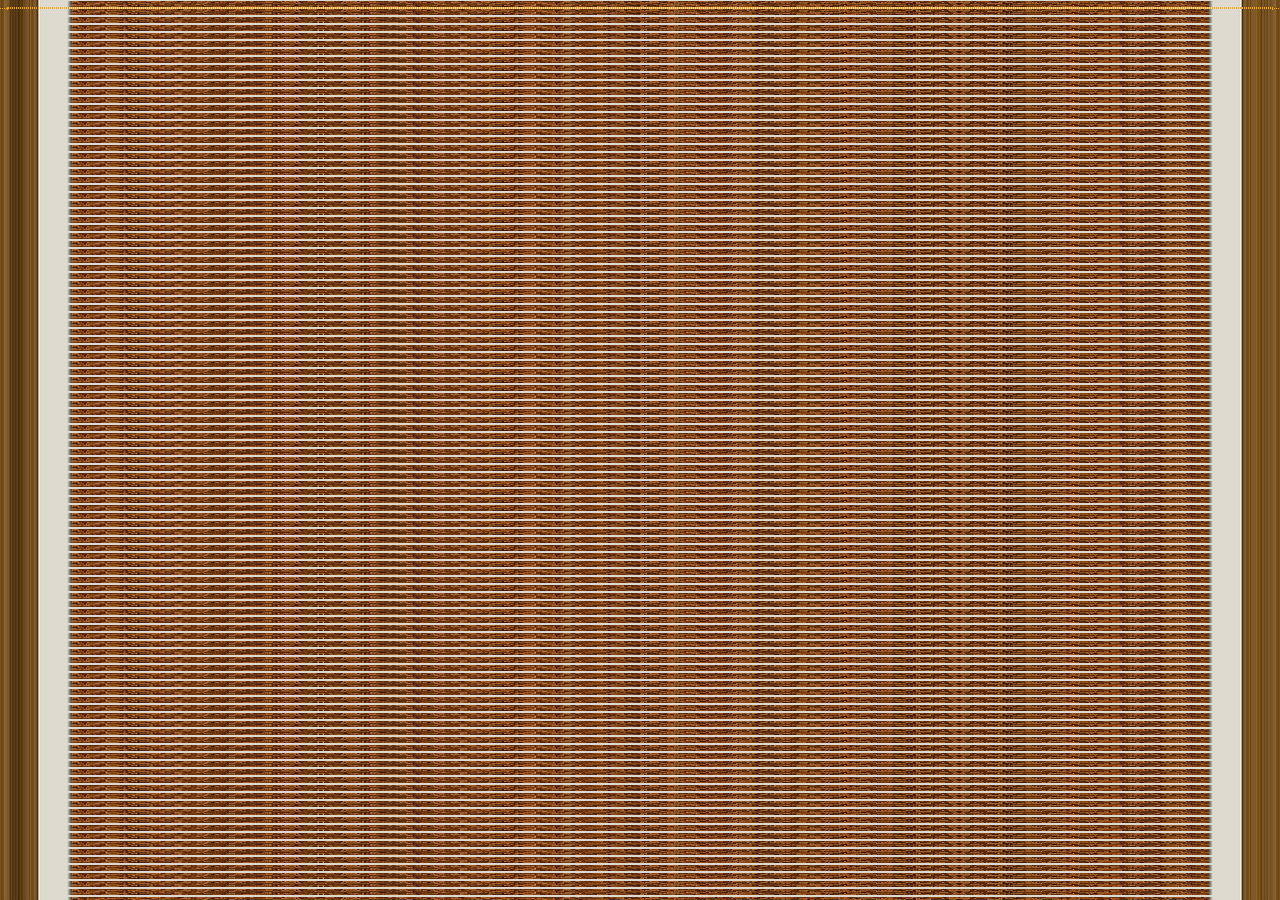
==== index.html @ 5aa58630 "added background.  Still needs sizing." ====
<!DOCTYPE html>
<html>
  <head>
    <title>StickIt!</title>
    <link rel=stylesheet href="reset.css">
    <link rel=stylesheet href="style.css">
  </head>

  <body>
    <script src="dave.js"></script>
    <script src="jasper.js"></script>
    <script src="jay.js"></script>
    <script src="tama.js"></script>
  </body>
</html>
---- style.css ----
* {
  outline: 1px dotted orange;
}

.note {
  position: absolute;
}


body {
   background-image: url("assets/pin-board-67130_1280.jpg");
   background-size: 100% 100%;
   /*background-repeat: no-repeat;*/
}
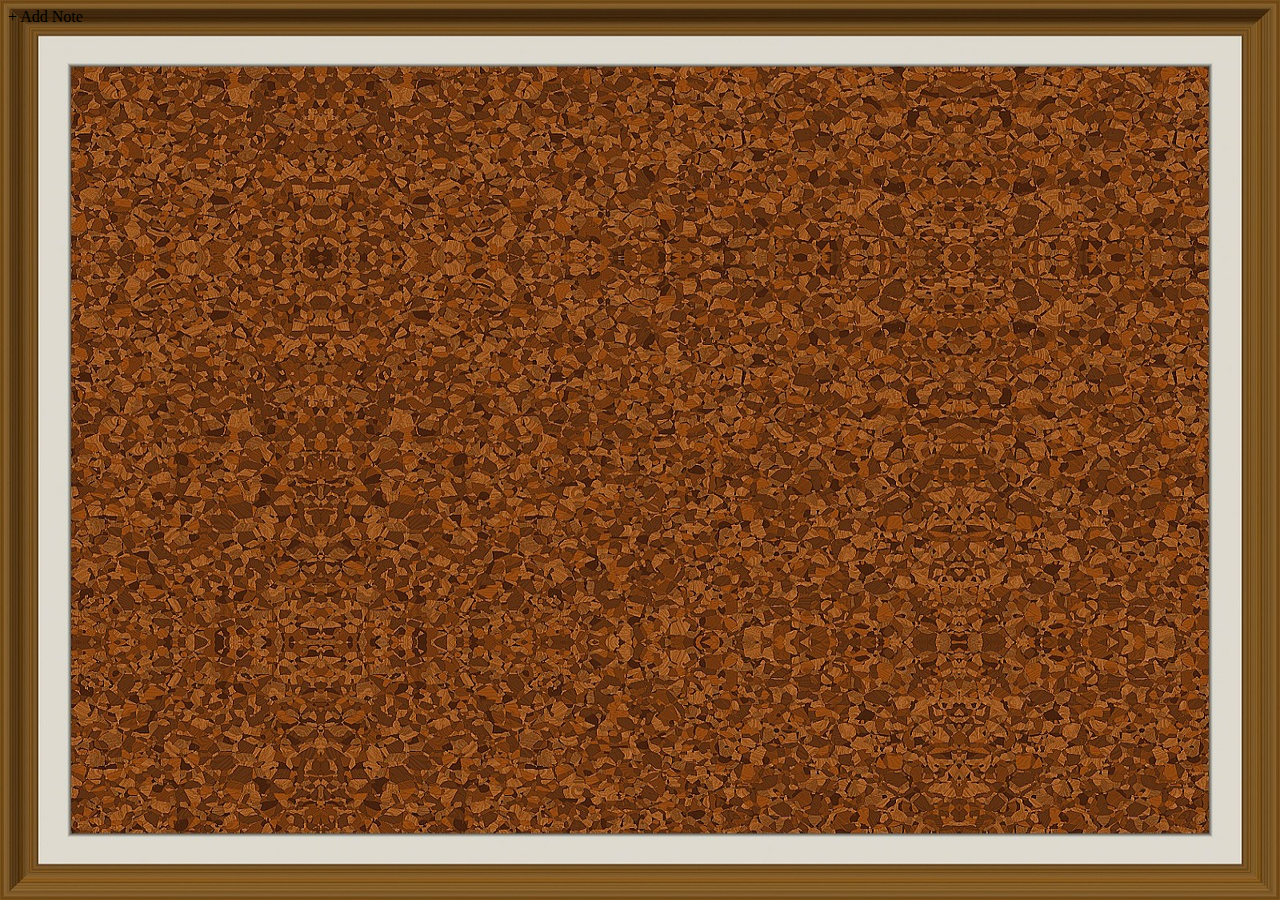
==== commit 96f5a7ff: "Merge pull request #37 from dsnowb/Jasper" ====
--- a/index.html
+++ b/index.html
@@ -2,11 +2,13 @@
 <html>
   <head>
     <title>StickIt!</title>
+    <link rel=stylesheet href="https://fonts.googleapis.com/css?family=Architects+Daughter">
     <link rel=stylesheet href="reset.css">
     <link rel=stylesheet href="style.css">
   </head>
 
   <body>
+    <div id="newNoteButton">+ Add Note</div>
     <script src="dave.js"></script>
     <script src="jasper.js"></script>
     <script src="jay.js"></script>
--- a/style.css
+++ b/style.css
@@ -1,14 +1,149 @@
+/*
 * {
   outline: 1px dotted orange;
 }
+*/
 
 .note {
   position: absolute;
+  background: radial-gradient(#fff, #eee, #ddd);
+  box-shadow: 2px 2px 3px #000;
+  border: 1px solid #000;
 }
 
-
 body {
-   background-image: url("assets/pin-board-67130_1280.jpg");
+   background: url("assets/pin-board-67130_1280.jpg") no-repeat center center fixed;
    background-size: 100% 100%;
    /*background-repeat: no-repeat;*/
 }
+
+.note:hover .noteTrash {
+  display: inline;
+}
+
+.note:hover .noteTitle {
+  border-bottom: 1px solid black;
+}
+
+.note:hover .noteSetFColor {
+  display: block;
+}
+
+.noteFilter {
+  position: relative;
+  top: 0px;
+  bottom: 0px;
+  width: 100%;
+  height: 100%;
+  opacity: .5;
+  cursor: move;
+}
+
+.noteMarginTop {
+  position: absolute;
+  top: 0px;
+  width: 100%;
+  height: 5px;
+  cursor: move;
+}
+
+.noteMarginRight {
+  position: absolute;
+  top: 5px;
+  bottom: 0px;
+  right: 0px;
+  width: 5px;
+  height: calc(100% - 10px);
+  cursor: ew-resize;
+}
+
+.noteMarginBottom {
+  position: absolute;
+  bottom: 0px;
+  height: 5px;
+  width: 100%;
+  cursor: ns-resize;
+}
+
+.noteMarginLeft {
+  position: absolute;
+  top: 5px;
+  bottom: 0px;
+  left: 0px;
+  width: 5px;
+  height: calc(100% - 10px);
+  cursor: ew-resize;
+}
+
+.note input,textarea {
+  border: none;
+  outline: none;
+  resize: none;
+  overflow: hidden;
+  background-color: rgba(0,0,0,0);
+}
+
+.noteTitle {
+  position: absolute;
+  top: 5px;
+  left: 5px;
+  height: 20px;
+  width: 120px;
+  font-family: 'Architects Daughter';
+  font-size: 20px;
+}
+
+.noteTrash {
+  position: absolute;
+  display: none;
+  width: 20px;
+  height: 20px;
+  top: 5px;
+  right: 5px;
+  text-align: right;
+  color: #a88;
+  font-family: courier;
+  cursor: pointer;
+}
+
+.noteSetFColor {
+  position: absolute;
+  display: none;
+  width: 25px;
+  right: -30px;
+  top: 10px;
+  padding-left: 5px;
+  opacity: .8;
+}
+
+.noteSetFColor:hover {
+  display: block;
+}
+
+.noteSetFColor div {
+  width: 20px;
+  height: 20px;
+  border: 1px solid black;
+  border-radius: 3px;
+  margin: 2px;
+}
+
+.noteInput {
+  position: absolute;
+  width: calc(100% - 10px);
+  height: calc(100% - 35px);
+  top: 30px;
+  left: 5px;
+  color: #000;
+  font-family: 'Architects Daughter';
+  font-size: 16px;
+}
+
+.noteResize {
+  position: absolute;
+  width: 10px;
+  height: 10px;
+  right: 0px;
+  bottom: 0px;
+  cursor: nwse-resize;
+}
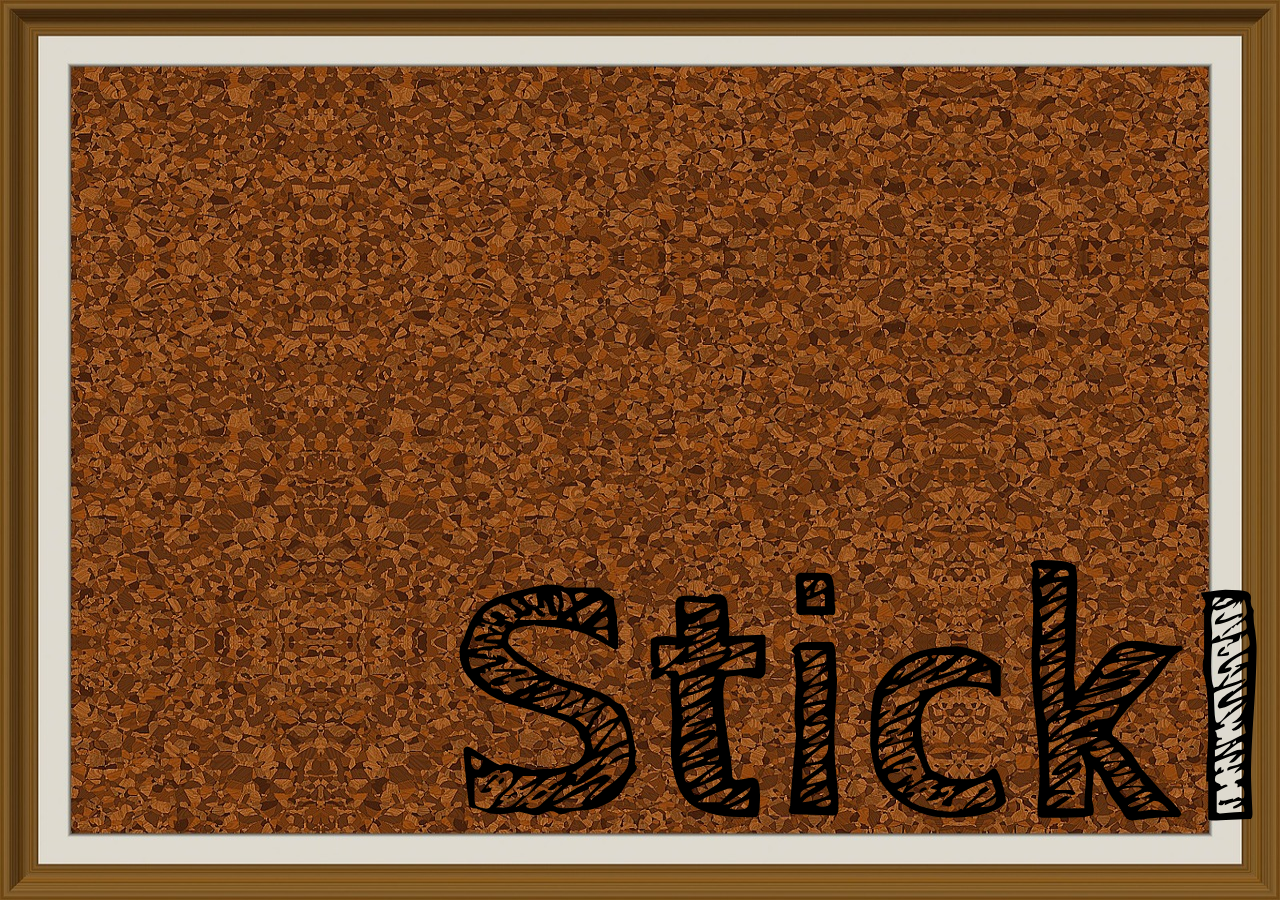
==== commit f30dd00f: "added logo in the middle" ====
--- a/index.html
+++ b/index.html
@@ -3,12 +3,15 @@
   <head>
     <title>StickIt!</title>
     <link rel=stylesheet href="https://fonts.googleapis.com/css?family=Architects+Daughter">
+    <link href="https://fonts.googleapis.com/css?family=Cabin+Sketch" rel="stylesheet">
     <link rel=stylesheet href="reset.css">
     <link rel=stylesheet href="style.css">
   </head>
 
   <body>
-    <div id="newNoteButton">+ Add Note</div>
+    <div>
+    <h1 class="logo">StickIt!</h1>
+  </div>
     <script src="dave.js"></script>
     <script src="jasper.js"></script>
     <script src="jay.js"></script>
--- a/style.css
+++ b/style.css
@@ -7,16 +7,29 @@
 .note {
   position: absolute;
   background: radial-gradient(#fff, #eee, #ddd);
-  box-shadow: 2px 2px 3px #000;
-  border: 1px solid #000;
+  box-shadow: 2px 2px 3px #888;
+  border: 1px solid #888;
 }
 
 body {
    background: url("assets/pin-board-67130_1280.jpg") no-repeat center center fixed;
    background-size: 100% 100%;
+
    /*background-repeat: no-repeat;*/
 }
+div {
+  font-family: 'Cabin Sketch', cursive;
+  color: black;
+  font-size: 175px;
+  font-weight:595;
+  height: 50px;
+  width: 120px;
+  position: fixed;
+  top: 30%;
+  left: 35%;
+}
 
+}
 .note:hover .noteTrash {
   display: inline;
 }
@@ -35,7 +48,7 @@
   bottom: 0px;
   width: 100%;
   height: 100%;
-  opacity: .5;
+  opacity: .3;
   cursor: move;
 }
 
@@ -113,7 +126,7 @@
   right: -30px;
   top: 10px;
   padding-left: 5px;
-  opacity: .8;
+  opacity: .5;
 }
 
 .noteSetFColor:hover {
@@ -124,7 +137,6 @@
   width: 20px;
   height: 20px;
   border: 1px solid black;
-  border-radius: 3px;
   margin: 2px;
 }
 
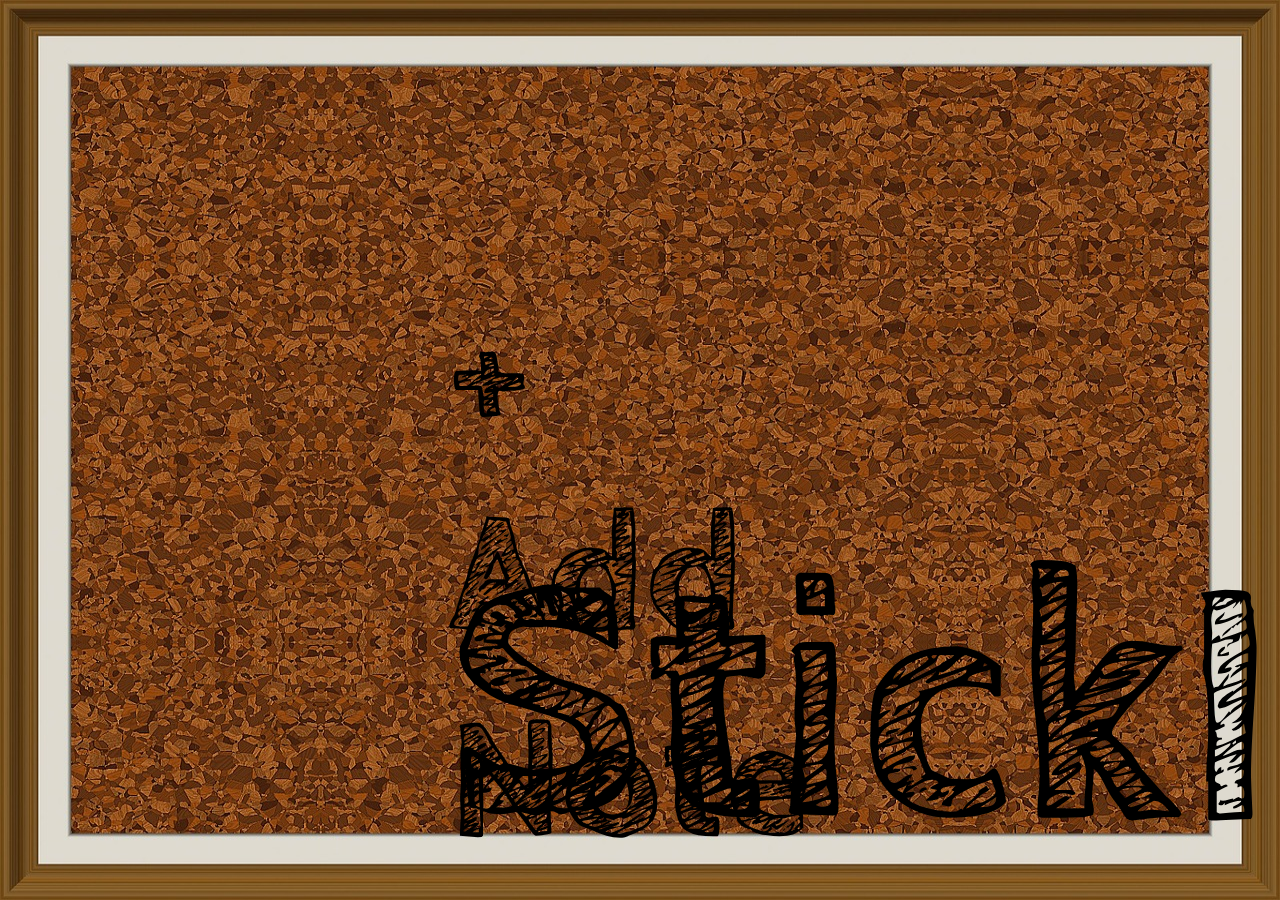
==== commit 97af6ab2: "Merge pull request #38 from dsnowb/jay-background" ====
--- a/index.html
+++ b/index.html
@@ -9,9 +9,13 @@
   </head>
 
   <body>
+
     <div>
-    <h1 class="logo">StickIt!</h1>
-  </div>
+      <h1 class="logo">StickIt!</h1>
+    </div>
+
+    <div id="newNoteButton">+ Add Note</div>
+
     <script src="dave.js"></script>
     <script src="jasper.js"></script>
     <script src="jay.js"></script>
--- a/style.css
+++ b/style.css
@@ -7,8 +7,8 @@
 .note {
   position: absolute;
   background: radial-gradient(#fff, #eee, #ddd);
-  box-shadow: 2px 2px 3px #888;
-  border: 1px solid #888;
+  box-shadow: 2px 2px 3px #000;
+  border: 1px solid #000;
 }
 
 body {
@@ -48,7 +48,7 @@
   bottom: 0px;
   width: 100%;
   height: 100%;
-  opacity: .3;
+  opacity: .5;
   cursor: move;
 }
 
@@ -126,7 +126,7 @@
   right: -30px;
   top: 10px;
   padding-left: 5px;
-  opacity: .5;
+  opacity: .8;
 }
 
 .noteSetFColor:hover {
@@ -137,6 +137,7 @@
   width: 20px;
   height: 20px;
   border: 1px solid black;
+  border-radius: 3px;
   margin: 2px;
 }
 
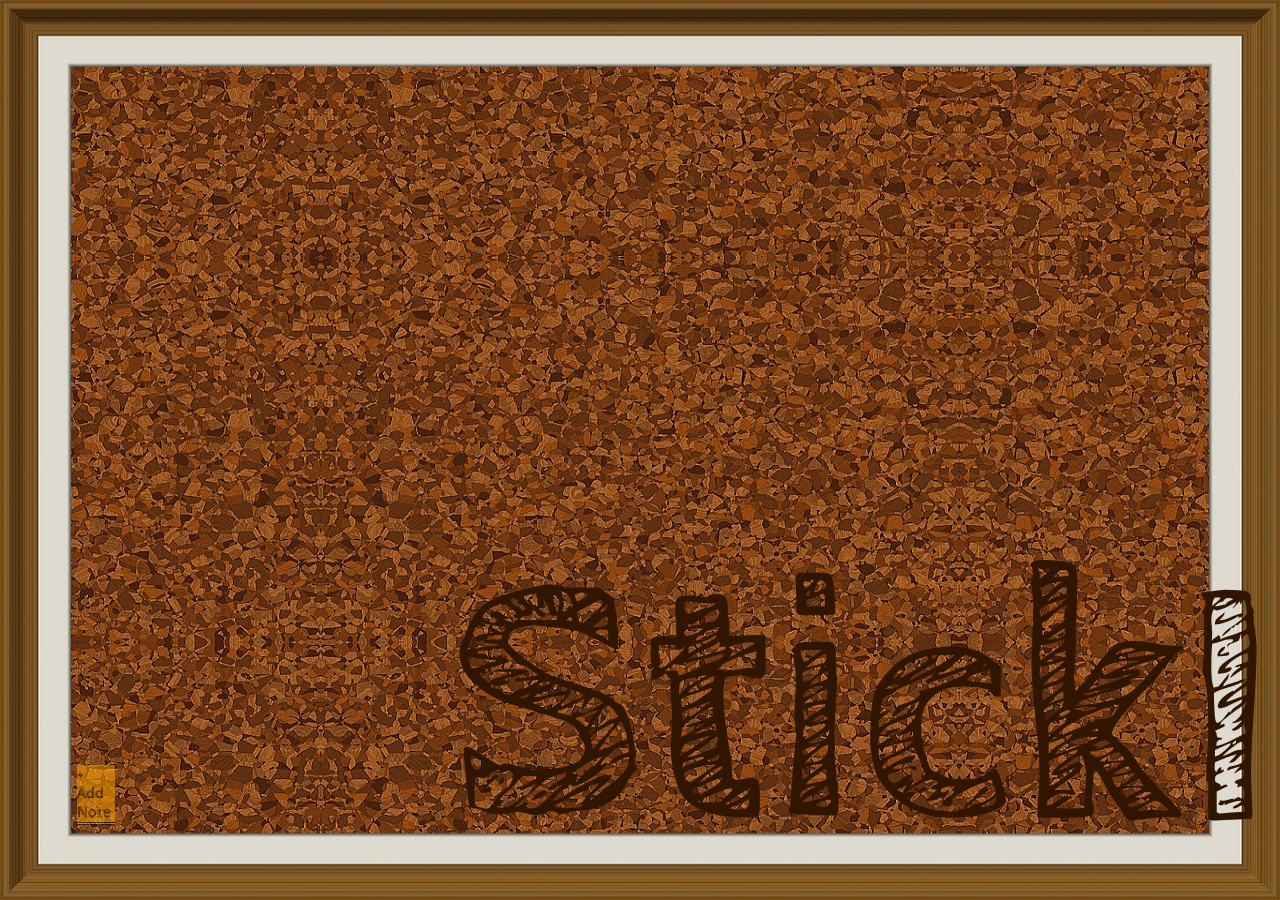
==== commit 4d9951f5: "buttonStyling" ====
--- a/index.html
+++ b/index.html
@@ -20,5 +20,8 @@
     <script src="jasper.js"></script>
     <script src="jay.js"></script>
     <script src="tama.js"></script>
+
+  
+
   </body>
 </html>
--- a/style.css
+++ b/style.css
@@ -1,6 +1,10 @@
 /*
 * {
+<<<<<<< HEAD
+ outline: 1px dotted orange;
+=======
   outline: 1px dotted orange;
+>>>>>>> bf24eaecbf24b5e543dcf45752fd0616986463f6
 }
 */
 
@@ -9,6 +13,32 @@
   background: radial-gradient(#fff, #eee, #ddd);
   box-shadow: 2px 2px 3px #000;
   border: 1px solid #000;
+  -webkit-backface-visibility: hidden;
+}
+
+.newnote {
+  animation: waggle 350ms;
+  animation-timing-function: linear;
+}
+
+.loadnote {
+  animation: pop 350ms;
+  animation-timing-function: linear;
+}
+
+@keyframes waggle {
+  25% { transform: rotate(15deg); }
+  50% { transform: rotate(-10deg); }
+  75% { transform: rotate(8deg); }
+  100% { transform: rotate(0deg); }
+}
+
+@keyframes pop {
+  0% { transform: scale(.1); }
+  25% { transform: scale(.3); }
+  50% { transform: scale(.8); }
+  75% { transform: scale(1.2); }
+  100% { transform: scale(1); }
 }
 
 body {
@@ -17,9 +47,10 @@
 
    /*background-repeat: no-repeat;*/
 }
-div {
+
+body>div:first-child {
   font-family: 'Cabin Sketch', cursive;
-  color: black;
+  color: #301600;
   font-size: 175px;
   font-weight:595;
   height: 50px;
@@ -29,7 +60,6 @@
   left: 35%;
 }
 
-}
 .note:hover .noteTrash {
   display: inline;
 }
@@ -114,7 +144,7 @@
   top: 5px;
   right: 5px;
   text-align: right;
-  color: #a88;
+  color: #622;
   font-family: courier;
   cursor: pointer;
 }
@@ -160,3 +190,24 @@
   bottom: 0px;
   cursor: nwse-resize;
 }
+
+/*style "newNoteButton" button*/
+
+#newNoteButton {
+  background-color: orange;
+  background-image: url("paper.gif");
+  color: black;
+  font-style: bold;
+  font-family:'Cabin Sketch';
+  width: 3%;
+  hieght: 10%;
+  position: fixed;
+  top: 85%;
+  left: 6%;
+border-bottom: double;
+opacity: 0.5;
+    filter: alpha(opacity=10);
+
+
+
+}
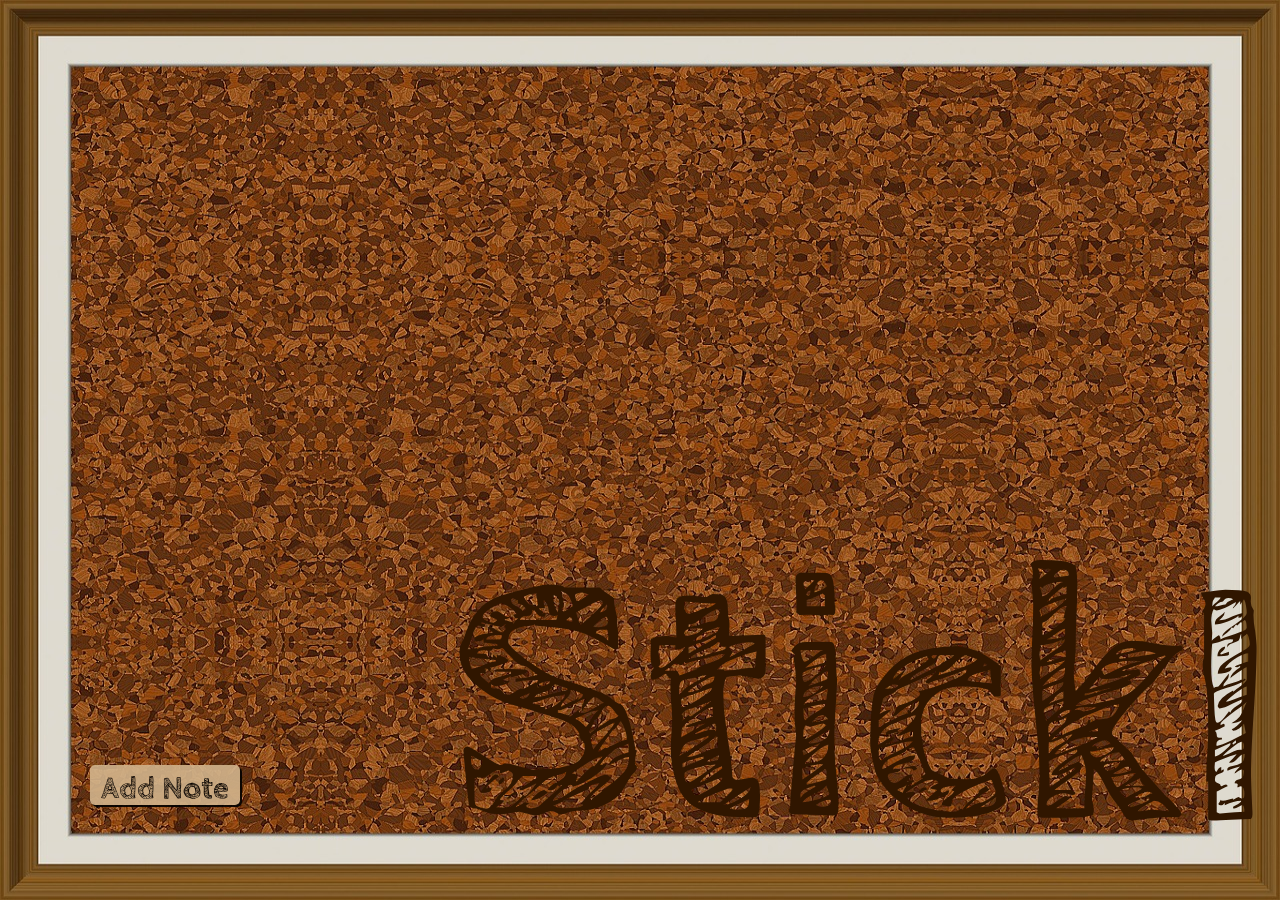
==== commit e48d8a99: "buttonfinal" ====
--- a/index.html
+++ b/index.html
@@ -14,14 +14,13 @@
       <h1 class="logo">StickIt!</h1>
     </div>
 
-    <div id="newNoteButton">+ Add Note</div>
+    <div id="newNoteButton">Add Note</div>
 
     <script src="dave.js"></script>
     <script src="jasper.js"></script>
     <script src="jay.js"></script>
     <script src="tama.js"></script>
 
-  
 
   </body>
 </html>
--- a/style.css
+++ b/style.css
@@ -1,10 +1,6 @@
 /*
 * {
-<<<<<<< HEAD
- outline: 1px dotted orange;
-=======
   outline: 1px dotted orange;
->>>>>>> bf24eaecbf24b5e543dcf45752fd0616986463f6
 }
 */
 
@@ -52,7 +48,7 @@
   font-family: 'Cabin Sketch', cursive;
   color: #301600;
   font-size: 175px;
-  font-weight:595;
+  font-weight:599;
   height: 50px;
   width: 120px;
   position: fixed;
@@ -191,23 +187,99 @@
   cursor: nwse-resize;
 }
 
-/*style "newNoteButton" button*/
-
 #newNoteButton {
-  background-color: orange;
-  background-image: url("paper.gif");
+  background-color: tan;
   color: black;
   font-style: bold;
+  text-align: center;
+  font-weight: 595;
+  font-size: 32px;
   font-family:'Cabin Sketch';
-  width: 3%;
-  hieght: 10%;
+  width: 150px;
+  height: 30px;
   position: fixed;
   top: 85%;
-  left: 6%;
-border-bottom: double;
-opacity: 0.5;
-    filter: alpha(opacity=10);
-
-
-
-}
+  left: 7%;
+  /* border-bottom: double; */
+  opacity: 0.9;
+  filter: alpha(opacity=10);
+  border-radius: 5px;
+  margin: auto;
+  /*add shadow effect*/
+  box-shadow: 2px 2px black;
+  padding: 5px 0;
+}
+
+ /*change in colo-intensity with hover,*/  /*change bounce or press effect on click */
+ #newNoteButton:hover {
+   background-color: black;
+   padding-top: 10px;
+   height: 25px;
+   color: tan;
+   font-size: 20px;
+  cursor: pointer;
+   transition-property: all;
+   transition-duration: 1000ms;
+
+ }
+
+/*add bounce effect on click */
+
+/*change bounce or press effect on click */
+
+
+
+
+
+ /* #newNoteButton {background-color: #3e8e41}
+
+ #newNoteButton {
+   background-color: #3e8e41;
+   box-shadow: 0 5px #666;
+   transform: translateY(4px);
+   }
+
+/*curl code mostly from paullund.co.uk*/
+
+.curl1 {
+  box-shadow: 2px 2px 3px #000;
+}
+
+.curl2
+{
+  position: relative;
+}
+.curl2:before
+{
+  z-index: -1;
+  position: absolute;
+  content: "";
+  bottom: 15px;
+  left: 10px;
+  width: 50%;
+  top: 80%;
+  max-width:300px;
+  background: #777;
+  box-shadow: 0 15px 10px #777;
+  transform: rotate(-3deg);
+}
+
+.curl3
+{
+  position: relative;
+}
+.curl3:after
+{
+  z-index: -1;
+  position: absolute;
+  content: "";
+  bottom: 15px;
+  right: 10px;
+  left: auto;
+  width: 50%;
+  top: 80%;
+  max-width:300px;
+  background: #777;
+  box-shadow: 0 15px 10px #777;
+  transform: rotate(3deg);
+}
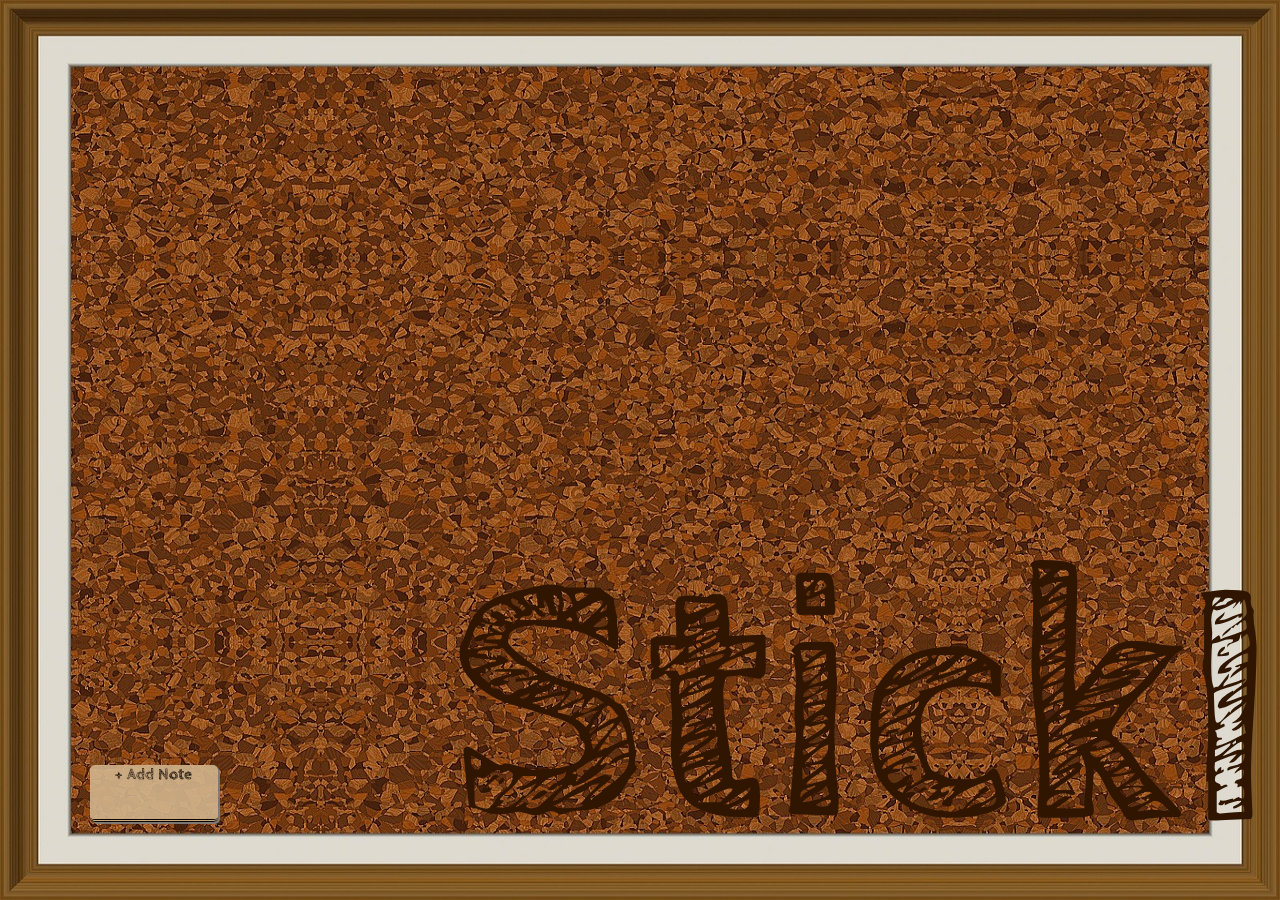
==== commit 950f8b8f: "shadows are working" ====
--- a/index.html
+++ b/index.html
@@ -14,7 +14,7 @@
       <h1 class="logo">StickIt!</h1>
     </div>
 
-    <div id="newNoteButton">Add Note</div>
+    <div id="newNoteButton">+ Add Note</div>
 
     <script src="dave.js"></script>
     <script src="jasper.js"></script>
--- a/style.css
+++ b/style.css
@@ -7,19 +7,30 @@
 .note {
   position: absolute;
   background: radial-gradient(#fff, #eee, #ddd);
-  box-shadow: 2px 2px 3px #000;
+  /*box-shadow: 2px 2px 3px #000;*/
   border: 1px solid #000;
   -webkit-backface-visibility: hidden;
 }
 
+.clip {
+  transition: all .6s ease-out;
+}
+
 .newnote {
-  animation: waggle 350ms;
-  animation-timing-function: linear;
+  animation: waggle 350ms linear;
 }
 
 .loadnote {
-  animation: pop 350ms;
-  animation-timing-function: linear;
+  animation: pop 350ms linear;
+}
+
+.shake {
+  animation: shake 70ms linear infinite;
+}
+
+@keyframes shake {
+  25% { transform: translate(2px); }
+  75% { transform: translate(-2px); }
 }
 
 @keyframes waggle {
@@ -40,6 +51,11 @@
 body {
    background: url("assets/pin-board-67130_1280.jpg") no-repeat center center fixed;
    background-size: 100% 100%;
+   background-color: #ffffff;*/
+   .myDiv {
+    position: relative;
+    z-index: 1;
+}
 
    /*background-repeat: no-repeat;*/
 }
@@ -74,7 +90,7 @@
   bottom: 0px;
   width: 100%;
   height: 100%;
-  opacity: .5;
+  opacity: 1;
   cursor: move;
 }
 
@@ -187,39 +203,99 @@
   cursor: nwse-resize;
 }
 
+
+.curl1 {
+  -webkit-box-shadow: 2px 2px 5px 2px #666666;
+}
+
+.curl2{
+  /*position:relative;*/
+}
+
+.curl2:before, .curl2:after
+{
+  z-index: -1;
+  position: absolute;
+  content: "";
+  bottom: 15px;
+  left: 5px;
+  width: 100%;
+  top: 92%;
+  max-width:242px;
+  background: #303030;
+  -webkit-box-shadow: 0 15px 10px #3C3C3C;
+  -webkit-transform: rotate(-3deg);
+  -webkit-overflow: hidden;
+}
+.curl2:after
+{
+  -webkit-transform: rotate(3deg);
+  right: 5px;
+  left: auto;
+  overflow: hidden;
+}
+
+
+.curl3{
+  /*position: relative;**/
+}
+
+.curl3:before, .curl3:after
+{
+  z-index: -1;
+  position: absolute;
+  content: "";
+  bottom: 15px;
+  left: 5px;
+  right: 35px;
+  width: 80%;
+  top: 92%;
+  /*max-width:242px;*/
+  background: #303030;
+  -webkit-box-shadow: 0 15px 15px #3c3c3c;
+  -webkit-ransform: rotate(-3deg);
+  /*-webkit-overflow: hidden;*/
+}
+
+.curl3:after
+{
+  -webkit-transform: rotate(1deg);
+  right: 5px;
+  left: auto;
+  overflow: hidden;
+}
+
+
+
+
 #newNoteButton {
   background-color: tan;
   color: black;
   font-style: bold;
   text-align: center;
-  font-weight: 595;
-  font-size: 32px;
+  font-weight: 800;
   font-family:'Cabin Sketch';
-  width: 150px;
-  height: 30px;
+  width: 10%;
+  height: 6%;
   position: fixed;
   top: 85%;
   left: 7%;
-  /* border-bottom: double; */
+  border-bottom: double;
   opacity: 0.9;
   filter: alpha(opacity=10);
   border-radius: 5px;
   margin: auto;
   /*add shadow effect*/
-  box-shadow: 2px 2px black;
-  padding: 5px 0;
+  box-shadow: 2px 2px gray;
+
+ /*add bounce effect on click */
 }
 
  /*change in colo-intensity with hover,*/  /*change bounce or press effect on click */
  #newNoteButton:hover {
    background-color: black;
-   padding-top: 10px;
-   height: 25px;
    color: tan;
    font-size: 20px;
-  cursor: pointer;
-   transition-property: all;
-   transition-duration: 1000ms;
 
  }
 
@@ -240,46 +316,3 @@
    }
 
 /*curl code mostly from paullund.co.uk*/
-
-.curl1 {
-  box-shadow: 2px 2px 3px #000;
-}
-
-.curl2
-{
-  position: relative;
-}
-.curl2:before
-{
-  z-index: -1;
-  position: absolute;
-  content: "";
-  bottom: 15px;
-  left: 10px;
-  width: 50%;
-  top: 80%;
-  max-width:300px;
-  background: #777;
-  box-shadow: 0 15px 10px #777;
-  transform: rotate(-3deg);
-}
-
-.curl3
-{
-  position: relative;
-}
-.curl3:after
-{
-  z-index: -1;
-  position: absolute;
-  content: "";
-  bottom: 15px;
-  right: 10px;
-  left: auto;
-  width: 50%;
-  top: 80%;
-  max-width:300px;
-  background: #777;
-  box-shadow: 0 15px 10px #777;
-  transform: rotate(3deg);
-}
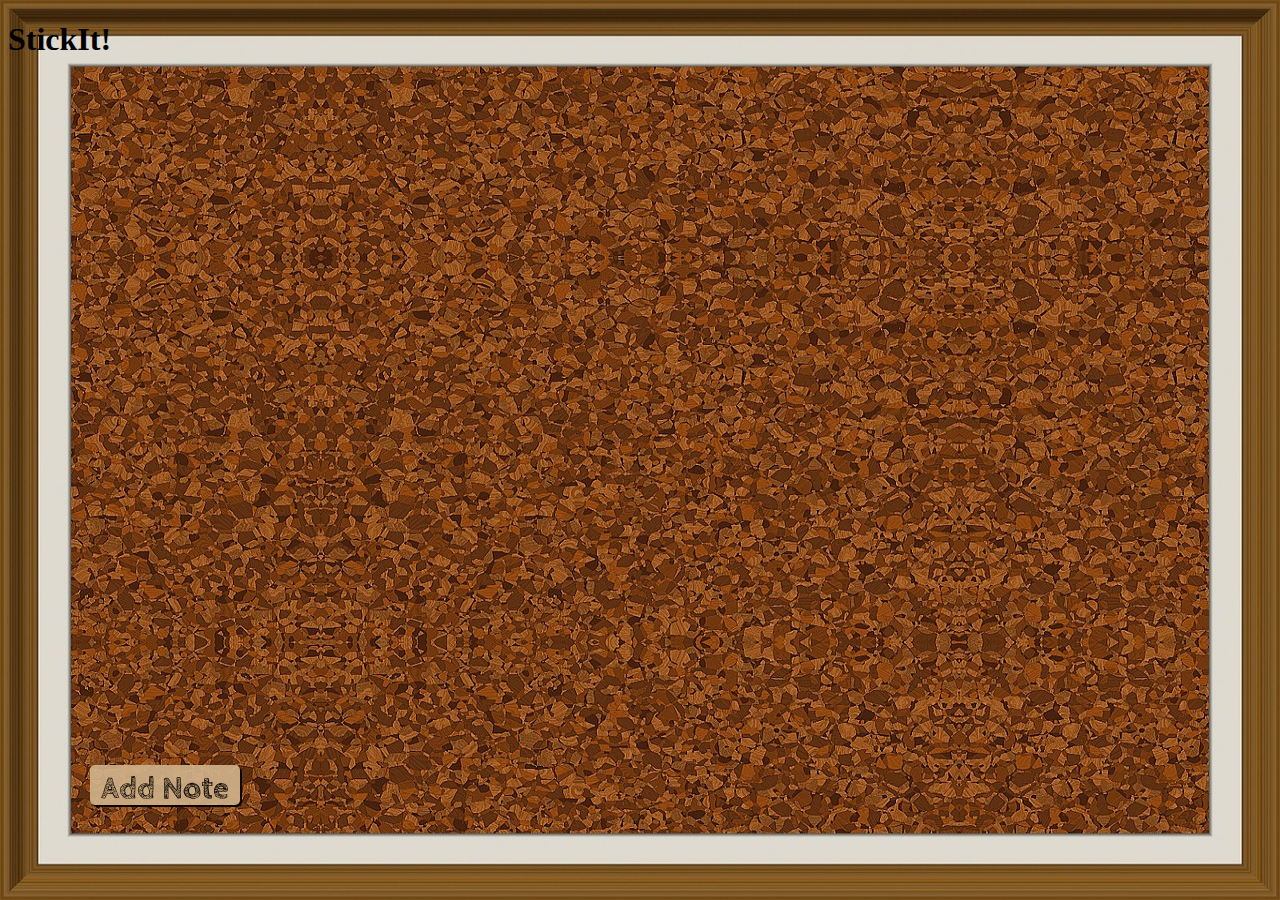
==== commit ccbf3e09: "fix merge conflict" ====
--- a/index.html
+++ b/index.html
@@ -14,7 +14,7 @@
       <h1 class="logo">StickIt!</h1>
     </div>
 
-    <div id="newNoteButton">+ Add Note</div>
+    <div id="newNoteButton">Add Note</div>
 
     <script src="dave.js"></script>
     <script src="jasper.js"></script>
--- a/style.css
+++ b/style.css
@@ -6,10 +6,10 @@
 
 .note {
   position: absolute;
-  background: radial-gradient(#fff, #eee, #ddd);
   /*box-shadow: 2px 2px 3px #000;*/
   border: 1px solid #000;
   -webkit-backface-visibility: hidden;
+  opacity: 1;
 }
 
 .clip {
@@ -51,10 +51,8 @@
 body {
    background: url("assets/pin-board-67130_1280.jpg") no-repeat center center fixed;
    background-size: 100% 100%;
-   background-color: #ffffff;*/
-   .myDiv {
-    position: relative;
-    z-index: 1;
+   position: relative;
+   z-index: 1;
 }
 
    /*background-repeat: no-repeat;*/
@@ -84,13 +82,23 @@
   display: block;
 }
 
+.noteGFilter {
+  position: absolute;
+  top: 0px;
+  bottom: 0px;
+  width: 100%;
+  height: 100%;
+  background: radial-gradient(#fff, #eee, #ccc);
+  opacity: 1;
+}
+
 .noteFilter {
   position: relative;
   top: 0px;
   bottom: 0px;
   width: 100%;
   height: 100%;
-  opacity: 1;
+  opacity: .3;
   cursor: move;
 }
 
@@ -117,6 +125,7 @@
   bottom: 0px;
   height: 5px;
   width: 100%;
+  opacity: 1;
   cursor: ns-resize;
 }
 
@@ -136,6 +145,7 @@
   resize: none;
   overflow: hidden;
   background-color: rgba(0,0,0,0);
+  opacity: 1;
 }
 
 .noteTitle {
@@ -205,7 +215,7 @@
 
 
 .curl1 {
-  -webkit-box-shadow: 2px 2px 5px 2px #666666;
+  -webkit-box-shadow: 2px 2px 8px 2px #000;
 }
 
 .curl2{
@@ -251,9 +261,9 @@
   width: 80%;
   top: 92%;
   /*max-width:242px;*/
-  background: #303030;
-  -webkit-box-shadow: 0 15px 15px #3c3c3c;
-  -webkit-ransform: rotate(-3deg);
+  background: #000;
+  -webkit-box-shadow: 0 15px 10px 0px #3c3c3c;
+  -webkit-transform: rotate(-3deg);
   /*-webkit-overflow: hidden;*/
 }
 
@@ -273,29 +283,34 @@
   color: black;
   font-style: bold;
   text-align: center;
-  font-weight: 800;
+  font-weight: 595;
+  font-size: 32px;
   font-family:'Cabin Sketch';
-  width: 10%;
-  height: 6%;
+  width: 150px;
+  height: 30px;
   position: fixed;
   top: 85%;
   left: 7%;
-  border-bottom: double;
+  /* border-bottom: double; */
   opacity: 0.9;
   filter: alpha(opacity=10);
   border-radius: 5px;
   margin: auto;
   /*add shadow effect*/
-  box-shadow: 2px 2px gray;
-
- /*add bounce effect on click */
+  box-shadow: 2px 2px black;
+  padding: 5px 0;
 }
 
  /*change in colo-intensity with hover,*/  /*change bounce or press effect on click */
  #newNoteButton:hover {
    background-color: black;
+   padding-top: 10px;
+   height: 25px;
    color: tan;
    font-size: 20px;
+  cursor: pointer;
+   transition-property: all;
+   transition-duration: 1000ms;
 
  }
 
@@ -316,3 +331,12 @@
    }
 
 /*curl code mostly from paullund.co.uk*/
+
+.trashing {
+  animation: spindrop 1.5s ease-in;
+}
+
+@keyframes spindrop {
+  100% {transform: rotate(720deg);
+        top:1500px;}
+}
